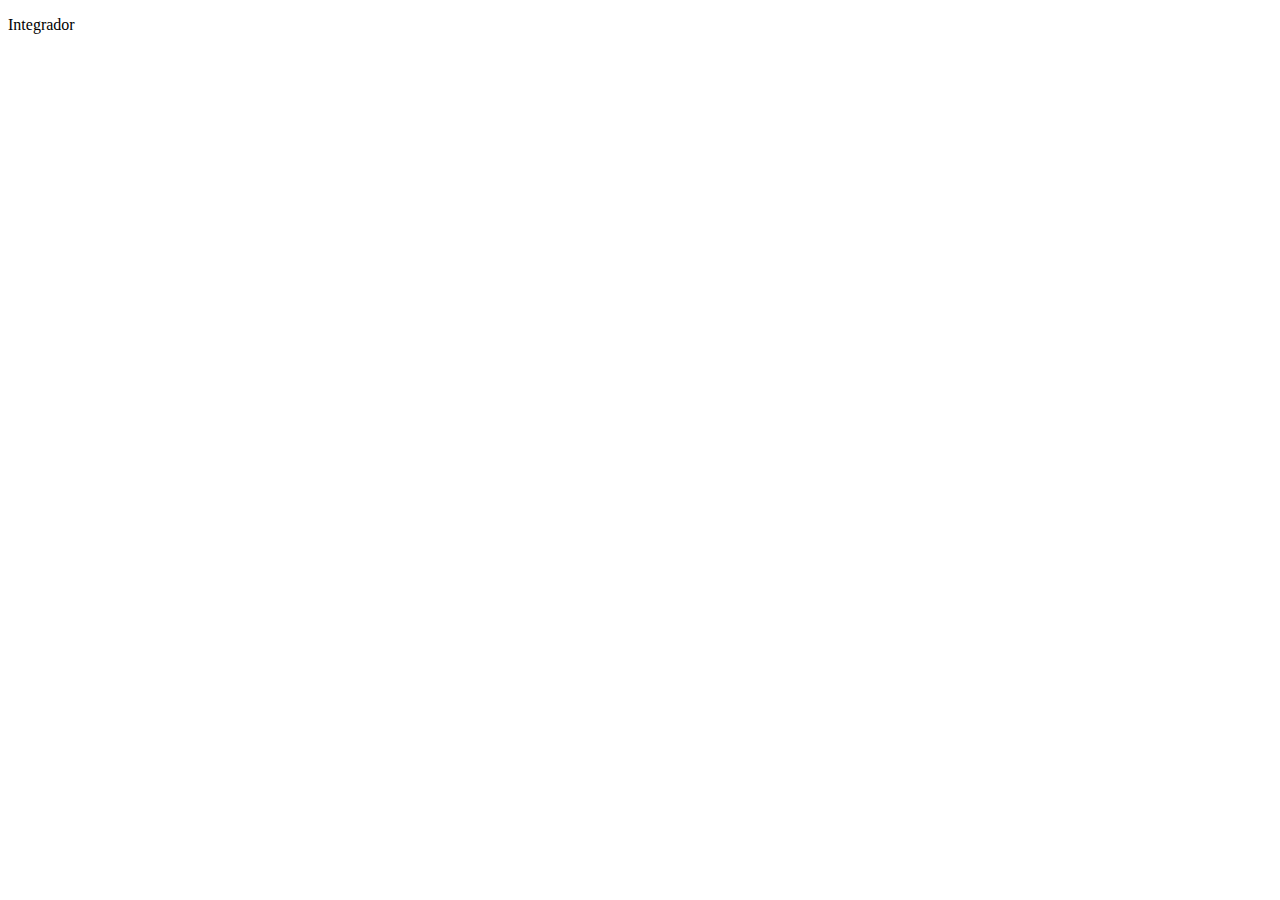
==== index.html @ 8b56d741 "inicio" ====
<!DOCTYPE html>
<html lang="es">
<head>
    <meta charset="UTF-8">
    <meta name="viewport" content="width=device-width, initial-scale=1.0">
    <title>Document</title>
</head>
<body>
    <p>Integrador</p>
    
</body>
</html>
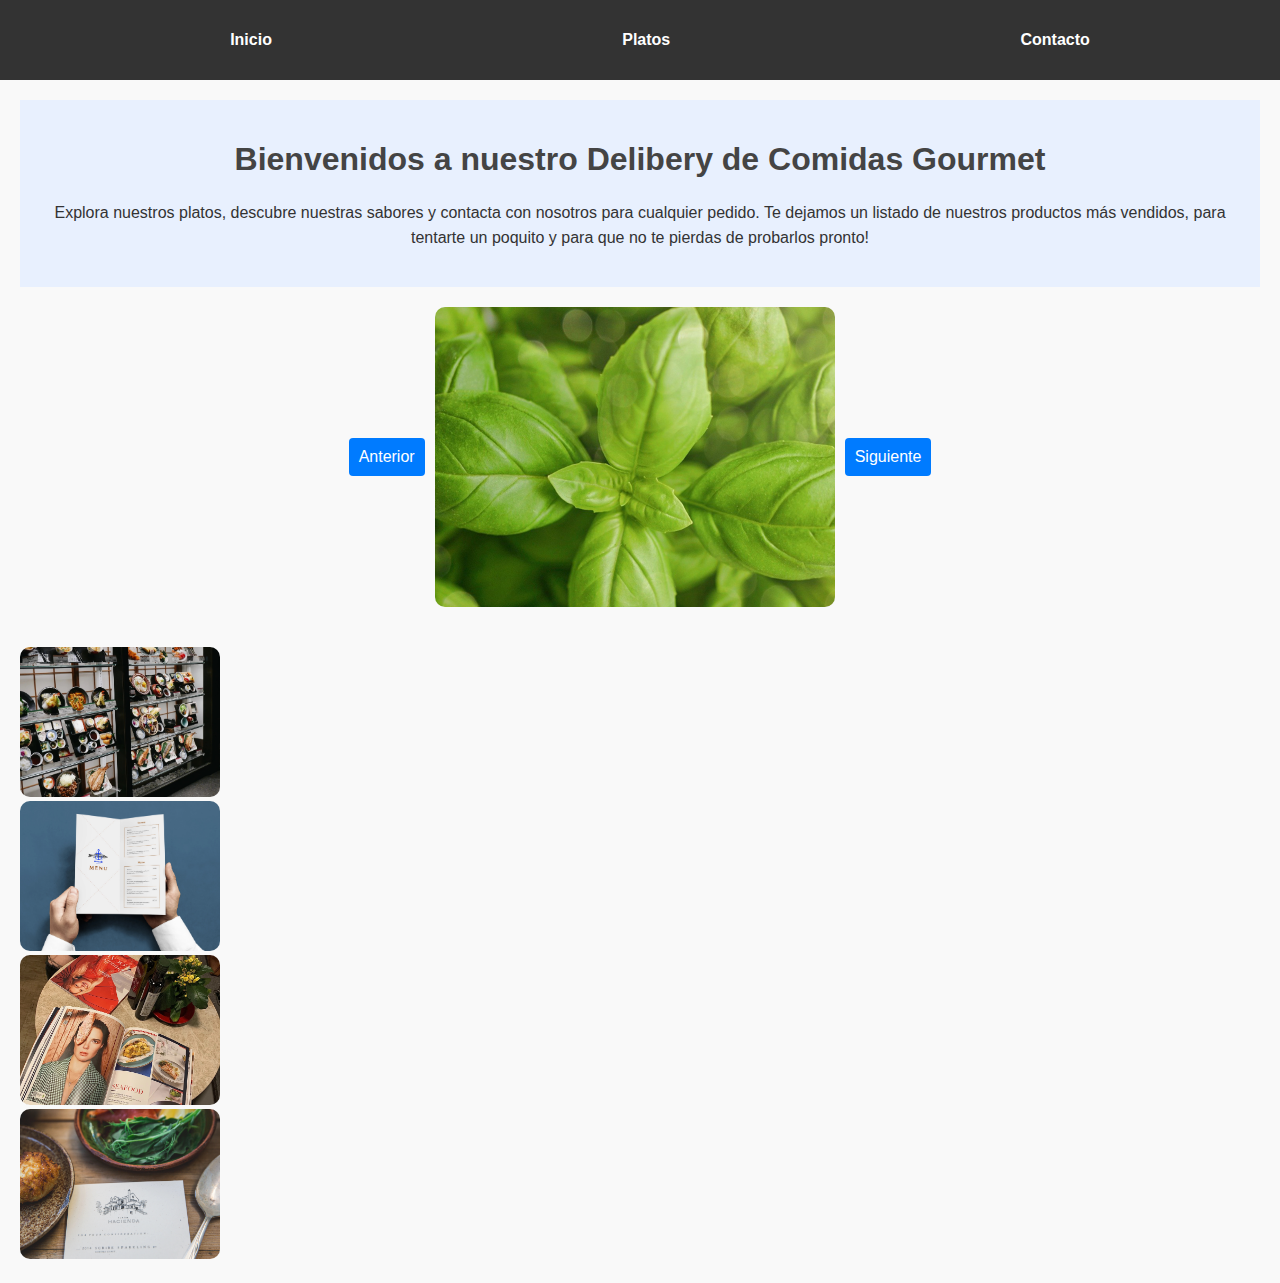
==== commit dc7bd37c: "Add files via upload" ====
--- a/index.html
+++ b/index.html
@@ -1,12 +1,52 @@
-<!DOCTYPE html>
-<html lang="es">
-<head>
-    <meta charset="UTF-8">
-    <meta name="viewport" content="width=device-width, initial-scale=1.0">
-    <title>Document</title>
-</head>
-<body>
-    <p>Integrador</p>
-    
-</body>
+<!DOCTYPE html>
+<html lang="es">
+<head>
+    <meta charset="UTF-8">
+    <meta name="viewport" content="width=device-width, initial-scale=1.0">
+    <link rel="stylesheet" href="styles.css">
+    <title>Página Principal</title>
+    
+</head>
+<body>
+    <header>
+        <nav>
+          <ul class="menu">
+            <li><a href="index.html">Inicio</a></li>
+            <li><a href="articulo.html">Platos</a></li>
+            <li><a href="contacto.html">Contacto</a></li>
+          </ul>
+        </nav>
+      </header>
+    
+      <main class="principal">
+        <section class="intro">
+          <h1>Bienvenidos a nuestro Delibery de Comidas Gourmet</h1>
+          <p>Explora nuestros platos, descubre nuestras sabores y contacta con nosotros para cualquier pedido. Te dejamos un listado de nuestros productos más vendidos, para tentarte un poquito y para que no te pierdas de probarlos pronto!</p>
+        </section>
+    
+        <section id="carrousel" class="carrousel">
+          <button id="prev" class="carrousel-btn">Anterior</button>
+          <img id="carrousel-img" src="img1.jpg" alt="Imagen de guarnicion">
+          <button id="next" class="carrousel-btn">Siguiente</button>
+        </section>
+        
+        <section id="mobiliario" class="mobiliario"></section>
+          <div class="mobi">
+            <img id="mobiliarioimg" src="mob1.jpg" alt="Imagen del mobiliario">
+          </div>
+          <div class="mobi">
+            <img id="mobiliarioimg" src="mob2.jpg" alt="Imagen del mobiliario">
+          </div>          
+          <div class="mobi">
+            <img id="mobiliarioimg" src="mob3.jpg" alt="Imagen del mobiliario">
+          </div>
+          <div class="mobi">
+            <img id="mobiliarioimg" src="mob4.jpg" alt="Imagen del mobiliario">
+          </div>                    
+        </section> 
+      </main> 
+
+
+      <script src="scripts.js"></script>
+</body>
 </html>--- a/styles.css
+++ b/styles.css
@@ -0,0 +1,204 @@
+body {
+    font-family: 'Arial', sans-serif;
+    margin: 0;
+    padding: 0;
+    background-color: #f9f9f9;
+    color: #333;
+  }
+  
+  header {
+    background-color: #333;
+    padding: 15px;
+  }
+  
+  nav ul {
+    list-style: none;
+    display: flex;
+    justify-content: space-around;
+  }
+  
+  nav ul li {
+    margin: 0 10px;
+  }
+  
+  nav ul li a {
+    color: white;
+    text-decoration: none;
+    font-weight: bold;
+  }
+  
+  h1, h2 {
+    text-align: center;
+    color: #444;
+  }
+  
+  p {
+    text-align: center;
+    line-height: 1.6;
+  }
+  
+  .intro {
+    background-color: #e8f0fe;
+    padding: 20px;
+  }
+  
+  .principal {
+    padding: 20px;
+  }
+
+  .mobiliario {
+    display: flex;
+    flex-direction: row;
+    margin: 20px auto;
+  }
+
+  #mobiliarioimg {
+    width: 200px;
+    height: 150px;
+    border-radius: 10px;
+    object-fit: cover;
+  }
+
+  .carrousel {
+    display: flex;
+    justify-content: center;
+    align-items: center;
+    margin: 20px auto;
+  }
+  
+  #carrousel img {
+    width: 400px;
+    height: 300px;
+    border-radius: 10px;
+    object-fit: cover;
+  }
+  
+  .carrousel-btn {
+    background-color: #007BFF;
+    color: white;
+    border: none;
+    padding: 10px;
+    margin: 0 10px;
+    cursor: pointer;
+    border-radius: 4px;
+    transition: background-color 0.3s ease;
+  }
+  
+  .carrousel-btn:hover {
+    background-color: #0056b3;
+  }
+  
+  .platos {
+    display: flex;
+    justify-content: space-around;
+    margin: 20px;
+    gap: 20px;
+  }
+  
+  .plato {
+    background-color: white;
+    padding: 15px;
+    border-radius: 8px;
+    box-shadow: 0px 4px 8px rgba(0, 0, 0, 0.1);
+    text-align: center;
+    flex: 1;
+  }
+  
+  .plato img {
+    max-width: 100%;
+    height: 200px;
+    border-radius: 8px;
+    object-fit: cover;
+  }
+  
+  .plato h2 {
+    font-size: 1.5em;
+    margin-top: 15px;
+    color: #333;
+  }
+  
+  .plato p {
+    font-size: 1em;
+    color: #666;
+  }
+  
+  .plato button {
+    background-color: #007BFF;
+    color: white;
+    border: none;
+    padding: 10px 20px;
+    font-size: 1em;
+    border-radius: 4px;
+    cursor: pointer;
+    transition: background-color 0.3s ease;
+  }
+  
+  .plato button:hover {
+    background-color: #0056b3;
+  }
+  
+  .reseñas {
+    margin: 20px;
+    padding: 20px;
+    background-color: #f0f4f8;
+    border-radius: 8px;
+  }
+  
+  .reseña {
+    background-color: white;
+    padding: 15px;
+    margin-bottom: 10px;
+    border-left: 5px solid #007BFF;
+    box-shadow: 0px 2px 4px rgba(0, 0, 0, 0.05);
+  }
+  
+  .reseña p {
+    font-style: italic;
+    font-size: 1em;
+    color: #444;
+  }
+  
+  .formulario-contacto {
+    padding: 20px;
+    max-width: 600px;
+    margin: 30px auto;
+    background-color: white;
+    border-radius: 8px;
+    box-shadow: 0px 4px 8px rgba(0, 0, 0, 0.1);
+  }
+  
+  form {
+    display: flex;
+    flex-direction: column;
+    gap: 15px;
+  }
+  
+  input {
+    padding: 10px;
+    border: 1px solid #ccc;
+    border-radius: 4px;
+    font-size: 1em;
+  }
+  
+  button {
+    background-color: #007BFF;
+    color: white;
+    border: none;
+    padding: 10px 20px;
+    font-size: 1em;
+    border-radius: 4px;
+    cursor: pointer;
+    transition: background-color 0.3s ease;
+  }
+  
+  button:hover {
+    background-color: #0056b3;
+  }
+  
+  footer {
+    text-align: center;
+    background-color: #333;
+    color: white;
+    padding: 10px 0;
+  }
+  